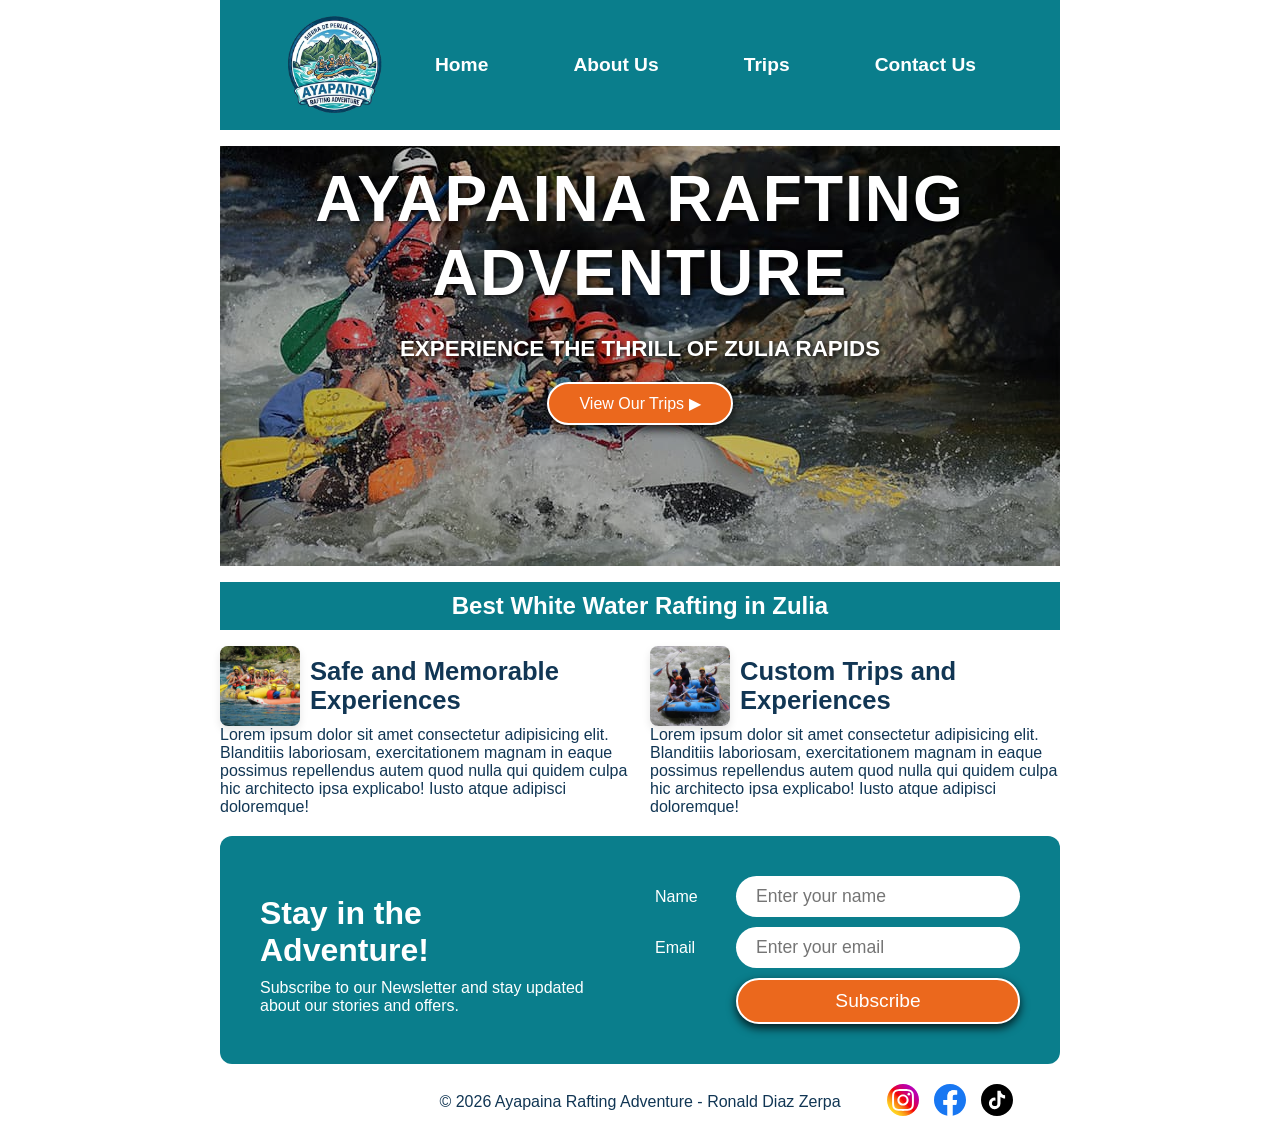
==== wwr/index.html @ 68ddf169 "W06 Learning Activities" ====
<!DOCTYPE html>
<html lang="en">

<head>
    <meta charset="UTF-8">
    <meta name="viewport" content="width=device-width, initial-scale=1.0">
    <meta name="description"
      content="Experience the thrill of white water rafting with Ayapaina Rafting Adventure. Sign up for our newsletter and book your next guided trip in Zulia. Adventure awaits!">
    <meta name="author" content="Ronald Diaz Zerpa">
    <title>Home | Ayapaina Rafting Adventure</title>
    <link rel="stylesheet" href="styles/rafting.css">
</head>

<body>
    <header>
        <img src="images/logo-small.webp" alt="Ayapaina Rafting Adventure logo">
        <nav>
            <ul>
                <li><a href="index.html">Home</a></li>
                <li><a href="about.html">About Us</a></li>
                <li><a href="trips.html">Trips</a></li>
                <li><a href="contact.html">Contact Us</a></li>
            </ul>
        </nav>
    </header>
    <main>
        <div class="hero">
            <img src="images/hero-index.jpg" alt="People rafting">
            <div class="hero-content">
                <h1 class="title-index">Ayapaina Rafting Adventure</h1>
                <p class="subtitle-index">Experience the thrill of Zulia Rapids</p>
                <a href="trips.html" class="cta-button">View Our Trips ▶</a>
            </div>
        </div>
        <section class="purpose-offers">
            <h2>Best White Water Rafting in Zulia</h2>
            <div class="offers">
                <div class="offers-container">
                    <div class="offers-title">
                        <img src="images/adventure-2.jpg"
                          alt="Group of people rafting on a mountain's river.">
                        <p>Safe and Memorable Experiences</p>
                    </div>
                    <p>Lorem ipsum dolor sit amet consectetur adipisicing elit. Blanditiis
                        laboriosam,
                        exercitationem magnam in eaque possimus repellendus autem quod nulla qui
                        quidem
                        culpa hic architecto ipsa explicabo! Iusto atque adipisci doloremque!
                    </p>
                </div>
                <div class="offers-container">
                    <div class="offers-title">
                        <img src="images/adventure-3.jpg"
                          alt="Group of people rafting on a mountain's river.">
                        <p>Custom Trips and Experiences</p>
                    </div>
                    <p>Lorem ipsum dolor sit amet consectetur adipisicing elit. Blanditiis
                        laboriosam,
                        exercitationem magnam in eaque possimus repellendus autem quod nulla qui
                        quidem
                        culpa hic architecto ipsa explicabo! Iusto atque adipisci doloremque!
                    </p>
                </div>
            </div>
        </section>
        <section class="newsletter">
            <div>
                <h2>Stay in the Adventure!</h2>
                <p>Subscribe to our Newsletter and stay updated about our stories and offers.</p>
            </div>
            <form class="newsletter-form">
                <label for="fname">Name</label>
                <input class="modern-input" type="text" id="fname" name="fname"
                  placeholder="Enter your name" required>
                <label for="email">Email</label>
                <input class="modern-input" type="email" id="email" name="email"
                  placeholder="Enter your email" required>
                <button type="submit" class="cta-button">Subscribe</button>
            </form>
        </section>
    </main>
    <footer class="footer">
        <p>&copy; 2026 Ayapaina Rafting Adventure - Ronald Diaz Zerpa</p>
        <nav class="socialmedia" aria-label="Social Media Links">
            <a href="https://instagram.com" target="_blank" aria-label="Visit our Instagram"><img
                  src="images/instagram.svg" alt="Instagram icon"></a>
            <a href="https://facebook.com" target="_blank" aria-label="Visit our Facebook"><img
                  src="images/facebook.svg" alt="Facebook icon"></a>
            <a href="https://tiktok.com" target="_blank" aria-label="Visit our TikTok"><img
                  src="images/tiktok-bw.svg" alt="TikTok icon"></a>
        </nav>
    </footer>
</body>

</html>
---- wwr/styles/rafting.css ----
:root {
    --primary-color: #0A7E8C;
    --secondary-color: #113654;
    --accent-color: #EB681D;
    --text-main: #113654;
    --text-light: #FFFFFF;
    --shadow: rgba(0, 0, 0, 0.1);
    --shadow-strong: rgba(0, 0, 0, 0.8);
    --heading-font: "Trebuchet MS", "Tahoma", sans-serif;
    --body-font: "Verdana", "Geneva", sans-serif;
}

*,
*::before,
*::after {
    margin: 0;
    padding: 0;
    box-sizing: border-box;
}

header,
main,
footer {
    width: 840px;
    margin: 0 auto;
}

header {
    background-color: var(--primary-color);
    color: var(--text-light);
    padding: 15px;
    align-items: center;
    display: grid;
    grid-template-columns: 200px 1fr;
}

header img {
    height: 100px;
    width: auto;
    justify-self: center;
}

nav ul {
    display: flex;
    list-style: none;
    gap: 16px;
}

nav li {
    flex: 1 1 auto;
}

nav ul li a {
    font-family: var(--heading-font);
    text-decoration: none;
    color: var(--text-light);
    font-weight: 800;
    font-size: 1.2rem;
}

nav ul li a:hover {
    color: var(--accent-color);
    transition: 0.3s;
}

body {
    font-family: var(--body-font);
    color: var(--text-main);
}

h1,
h2 {
    font-family: var(--heading-font);
    color: var(--text-main);
    font-weight: 800;
}

h1 {
    width: 100%;
    padding: 16px;
    text-align: center;
}

.hero h1 {
    width: 100%;
    color: var(--text-light);
}

.hero-content {
    position: absolute;
    top: 0;
    text-align: center;
    width: 100%;
}

.title-index,
.title-trips,
.subtitle-index,
.subtitle-trips {
    text-transform: uppercase;
    text-shadow: 2px 2px 4px var(--shadow-strong), 0 0 4px var(--shadow);
    font-family: var(--heading-font);
    color: var(--text-light);
}

.title-index {
    font-size: 4rem;
    letter-spacing: 2px;
}

.subtitle-index,
.subtitle-trips {
    font-size: 1.4rem;
    font-weight: 900;
}

.trips .hero-content {
    top: 180px;
}

.title-trips {
    font-size: 3rem;
}

.cta-button {
    display: inline-block;
    background-color: var(--accent-color);
    padding: 10px 30px;
    text-decoration: none;
    color: var(--text-light);
    border-radius: 24px;
    border: 2px solid var(--text-light);
    box-shadow: 0 4px 10px var(--shadow-strong);
    transition: 0.3s;
    margin: 10px;
}

.cta-button:hover {
    background-color: var(--primary-color);
    box-shadow: 0 4px 2px var(--shadow);
}

.hero .title-about {
    top: 0px;
    opacity: 0.7;
    background-color: var(--secondary-color);
}

.hero {
    position: relative;
    margin-top: 16px;
}

.hero img {
    display: block;
    width: 100%;
    height: auto;
    filter: brightness(75%);
}

.hero article {
    position: absolute;
    bottom: 20px;
    left: 20px;
    right: 20px;
    background-color: var(--accent-color);
    padding: 10px;
    border-radius: 8px;
    opacity: 0.92;
}

.hero p {
    padding: 0;
    margin: 10px;
}

.hero article img {
    width: 120px;
    height: auto;
    margin: 10px;
    float: right;
    border-radius: 8px;
}

h2 {
    margin-top: 16px;
    margin-bottom: 16px;
    padding: 10px;
    text-align: center;
    background-color: var(--primary-color);
    color: var(--text-light);
}

.history-container {
    display: grid;
    grid-template-columns: 1fr 200px 1fr;
    gap: 16px;
}

.history img {
    width: 200px;
    height: auto;
    place-self: center;
    border-radius: 8px;
    box-shadow: 0 4px 8px var(--shadow);
}

.adventures-container {
    display: grid;
    grid-template-columns: repeat(5, 1fr);
    gap: 16px;
}

.adventures img,
.cta-box img {
    width: 100%;
    height: auto;
    border-radius: 8px;
    box-shadow: 0 4px 8px var(--shadow);
}

.adventures figure {
    margin: 0;
    display: flex;
    flex-direction: column;
    align-items: center;
}

.adventures figcaption {
    font-family: var(--body-font);
    font-size: 0.8rem;
    text-align: center;
}

footer {
    margin: 20px auto;
    display: grid;
    grid-template-columns: 1fr auto 1fr;
    align-items: center;
}

footer p {
    grid-column: 2;
}

.socialmedia {
    grid-column: 3;
    display: flex;
    gap: 15px;
    justify-self: center;
}

.socialmedia a {
    text-decoration: none;
}

.socialmedia a img {
    width: 32px;
    height: auto;
}

.contact-info {
    text-align: center;
    margin: 16px 0;
    font-size: 0.9rem;
}

.contact-container {
    display: grid;
    grid-template-columns: 400px auto;
    padding-top: 12px;
}

.contact-form {
    margin: 0 40px;
    display: grid;
    grid-template-columns: 1fr 3fr;
    grid-template-rows: 1fr 1fr 2fr 1fr 2fr 1fr 1fr;
    align-items: center;
}

input,
textarea {
    padding: 2px;
    font-size: 1.1rem;
}

.purpose-container {
    grid-column: 1/3;
    border: none;
    display: grid;
    grid-template-columns: 1fr 3fr;
    align-self: stretch;
}

.purpose-title {
    place-self: center;
    float: left;
}

.contact-radio {
    display: grid;
    grid-template-columns: auto 1fr;
    column-gap: 10px;
    align-content: center;
}

.contact-container textarea {
    grid-column: 1/3;
    height: 95%;
}

.contact-container button {
    grid-column: 1/3;
    place-self: stretch;
    margin: 2px 0;
    background-color: var(--primary-color);
    color: var(--text-light);
    border: none;
    border-radius: 4px;
    box-shadow: 0 4px 8px var(--shadow);
}

.contact-container button:hover {
    background-color: var(--accent-color);
    cursor: pointer;
}

.subscribe-container {
    grid-column: 1/3;
    font-size: 0.85rem;
    margin: 2px;
}

.instructors-container {
    display: flex;
    font-size: 0.8rem;
    justify-content: space-evenly;
    text-align: center;
    margin: 20px auto;
    padding: 20px 0;
    border: 1px solid var(--shadow);
}

.instructors img {
    border-radius: 8px;
    box-shadow: 0 4px 8px var(--shadow);
}

.offers {
    display: grid;
    grid-template-columns: 1fr 1fr;
    gap: 20px;
}

.offers img {
    width: 80px;
    height: auto;
    border-radius: 8px;
    box-shadow: 0 4px 8px var(--shadow);
}

.offers-title {
    display: grid;
    grid-template-columns: auto auto;
    font-family: var(--heading-font);
    font-weight: 800;
    font-size: 1.6rem;
    align-items: center;
    gap: 10px;
}

.newsletter {
    display: grid;
    grid-template-columns: 1fr 1fr;
    gap: 30px;
    align-items: center;
    background-color: var(--primary-color);
    padding: 40px;
    border-radius: 12px;
    margin-top: 20px;
    color: var(--text-light);
}

.newsletter h2 {
    margin: 0;
    width: 50%;
    font-size: 2rem;
    text-align: left;
    padding: 10px 0;
}

.input-group {
    display: grid;
    grid-template-columns: 1fr 4fr;
    padding: 6px 0;
}

.modern-input {
    border-radius: 24px;
    padding: 10px 20px;
    border: none;
}

.newsletter .cta-button {
    grid-column: 2/3;
    width: 100%;
    margin: 0;
    cursor: pointer;
    font-size: 1.2rem;
}

.newsletter-form {
    display: grid;
    grid-template-columns: 1fr 4fr;
    gap: 10px;
    align-items: center;
}

.trips-grid {
    display: grid;
    grid-template-columns: repeat(3, 1fr);
    gap: 20px;
    margin: 20px 0;
}

.trip-card {
    border-radius: 8px;
    box-shadow: 0 4px 8px var(--shadow);
    text-align: center;
    padding: 10px;
}

.trip-card img {
    width: 100%;
    height: auto;
    border-radius: 8px;
}

.trip-card h3 {
    margin: 15px 0;
    color: var(--secondary-color);
}

.trips-table {
    width: 100%;
    border-collapse: collapse;
    margin: 20px 0;
}

.trips-table th,
.trips-table td {
    padding: 12px;
    border: 1px solid var(--shadow);
    text-align: left;
}

.trips-table thead {
    background-color: var(--secondary-color);
    color: var(--text-light);
}

.cta-box {
    display: grid;
    grid-template-columns: auto auto;
    gap: 20px;
}

.cta-text {
    display: grid;
    grid-template-rows: auto auto;
    align-items: center;
    text-align: center;
}

.cta-text .cta-button {
    place-self: center;
}
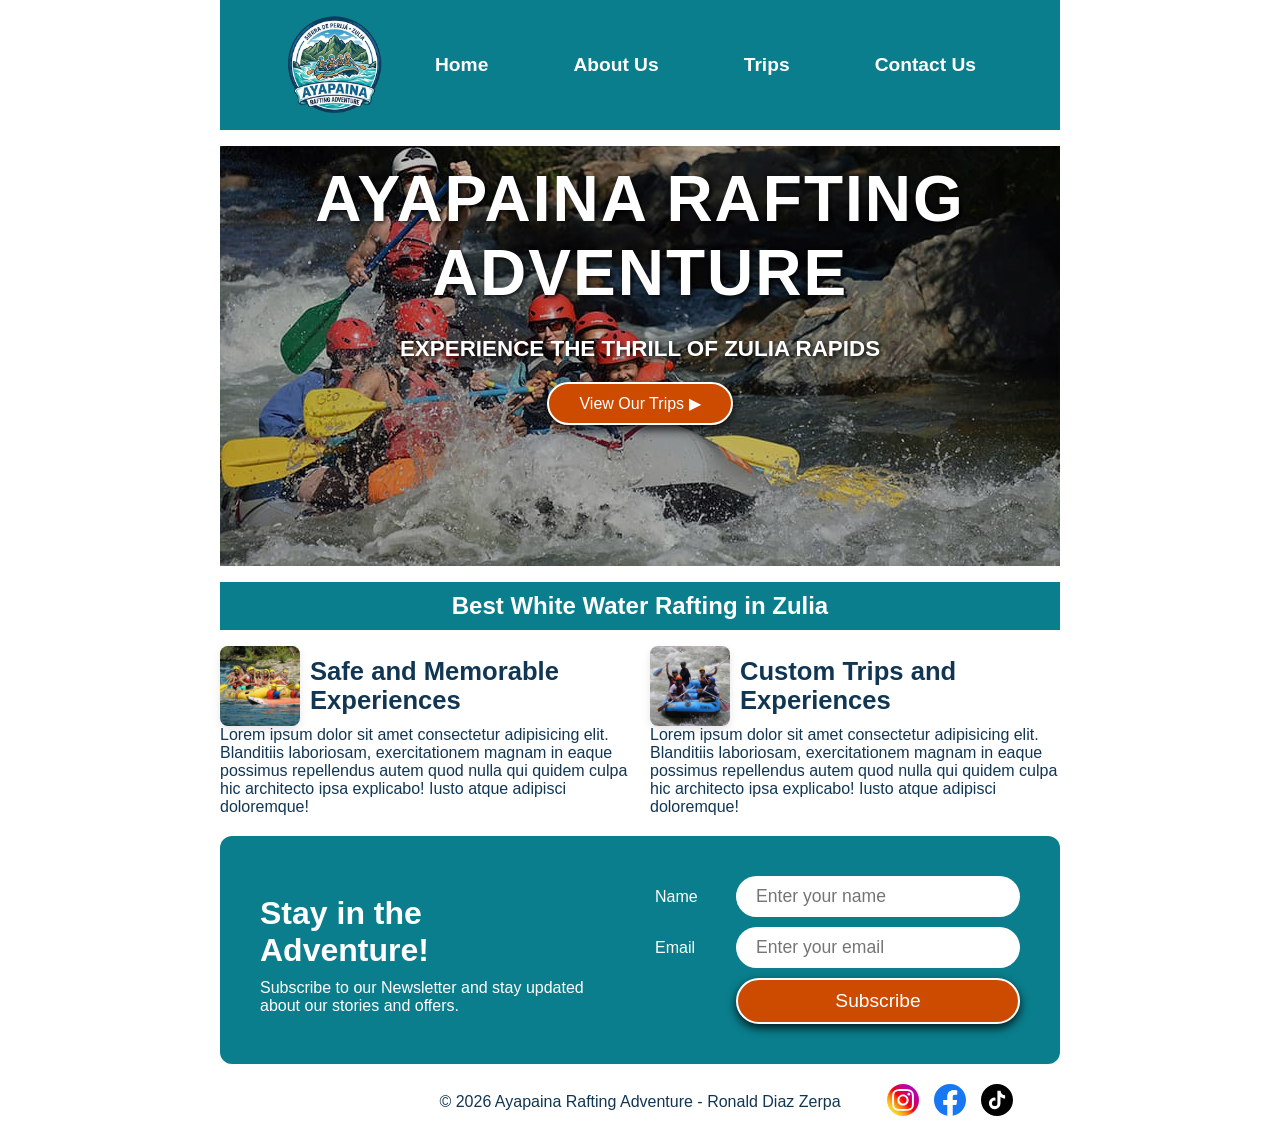
==== commit 8cdeddd0: "W06 Learning Activities" ====
--- a/wwr/index.html
+++ b/wwr/index.html
@@ -1,8 +1,8 @@
-<!DOCTYPE html>
-<html lang="en">
+<!doctype html>
+<html lang="en-US">
 
 <head>
-    <meta charset="UTF-8">
+    <meta charset="utf-8">
     <meta name="viewport" content="width=device-width, initial-scale=1.0">
     <meta name="description"
       content="Experience the thrill of white water rafting with Ayapaina Rafting Adventure. Sign up for our newsletter and book your next guided trip in Zulia. Adventure awaits!">
@@ -33,11 +33,11 @@
             </div>
         </div>
         <section class="purpose-offers">
-            <h2>Best White Water Rafting in Zulia</h2>
+            <h2 class="title-section">Best White Water Rafting in Zulia</h2>
             <div class="offers">
                 <div class="offers-container">
                     <div class="offers-title">
-                        <img src="images/adventure-2.jpg"
+                        <img src="images/guided-tours.jpg"
                           alt="Group of people rafting on a mountain's river.">
                         <p>Safe and Memorable Experiences</p>
                     </div>
@@ -50,8 +50,7 @@
                 </div>
                 <div class="offers-container">
                     <div class="offers-title">
-                        <img src="images/adventure-3.jpg"
-                          alt="Group of people rafting on a mountain's river.">
+                        <img src="images/toromo-rapids-rafting.jpg" alt="Rafting on Toromo Rapids.">
                         <p>Custom Trips and Experiences</p>
                     </div>
                     <p>Lorem ipsum dolor sit amet consectetur adipisicing elit. Blanditiis
--- a/wwr/styles/rafting.css
+++ b/wwr/styles/rafting.css
@@ -1,7 +1,7 @@
 :root {
     --primary-color: #0A7E8C;
     --secondary-color: #113654;
-    --accent-color: #EB681D;
+    --accent-color: #CC4B00;
     --text-main: #113654;
     --text-light: #FFFFFF;
     --shadow: rgba(0, 0, 0, 0.1);
@@ -56,11 +56,12 @@
     color: var(--text-light);
     font-weight: 800;
     font-size: 1.2rem;
+    transition: 0.3s;
 }
 
 nav ul li a:hover {
     color: var(--accent-color);
-    transition: 0.3s;
+
 }
 
 body {
@@ -76,7 +77,6 @@
 }
 
 h1 {
-    width: 100%;
     padding: 16px;
     text-align: center;
 }
@@ -99,7 +99,6 @@
 .subtitle-trips {
     text-transform: uppercase;
     text-shadow: 2px 2px 4px var(--shadow-strong), 0 0 4px var(--shadow);
-    font-family: var(--heading-font);
     color: var(--text-light);
 }
 
@@ -112,6 +111,7 @@
 .subtitle-trips {
     font-size: 1.4rem;
     font-weight: 900;
+    font-family: var(--heading-font);
 }
 
 .trips .hero-content {
@@ -141,7 +141,6 @@
 }
 
 .hero .title-about {
-    top: 0px;
     opacity: 0.7;
     background-color: var(--secondary-color);
 }
@@ -166,12 +165,18 @@
     background-color: var(--accent-color);
     padding: 10px;
     border-radius: 8px;
-    opacity: 0.92;
+
+}
+
+.hidden {
+    height: 1px;
+    overflow: hidden;
 }
 
 .hero p {
     padding: 0;
     margin: 10px;
+    color: var(--text-light);
 }
 
 .hero article img {
@@ -180,9 +185,10 @@
     margin: 10px;
     float: right;
     border-radius: 8px;
-}
-
-h2 {
+    filter: none;
+}
+
+.title-section {
     margin-top: 16px;
     margin-bottom: 16px;
     padding: 10px;
@@ -275,8 +281,9 @@
     margin: 0 40px;
     display: grid;
     grid-template-columns: 1fr 3fr;
-    grid-template-rows: 1fr 1fr 2fr 1fr 2fr 1fr 1fr;
-    align-items: center;
+    grid-template-rows: 1fr 1fr 2fr auto 2fr auto 1fr;
+    align-items: center;
+    text-align: left;
 }
 
 input,
@@ -312,12 +319,8 @@
 
 .contact-container button {
     grid-column: 1/3;
-    place-self: stretch;
     margin: 2px 0;
-    background-color: var(--primary-color);
-    color: var(--text-light);
     border: none;
-    border-radius: 4px;
     box-shadow: 0 4px 8px var(--shadow);
 }
 
@@ -383,10 +386,9 @@
 }
 
 .newsletter h2 {
-    margin: 0;
+    color: var(--text-light);
     width: 50%;
     font-size: 2rem;
-    text-align: left;
     padding: 10px 0;
 }
 
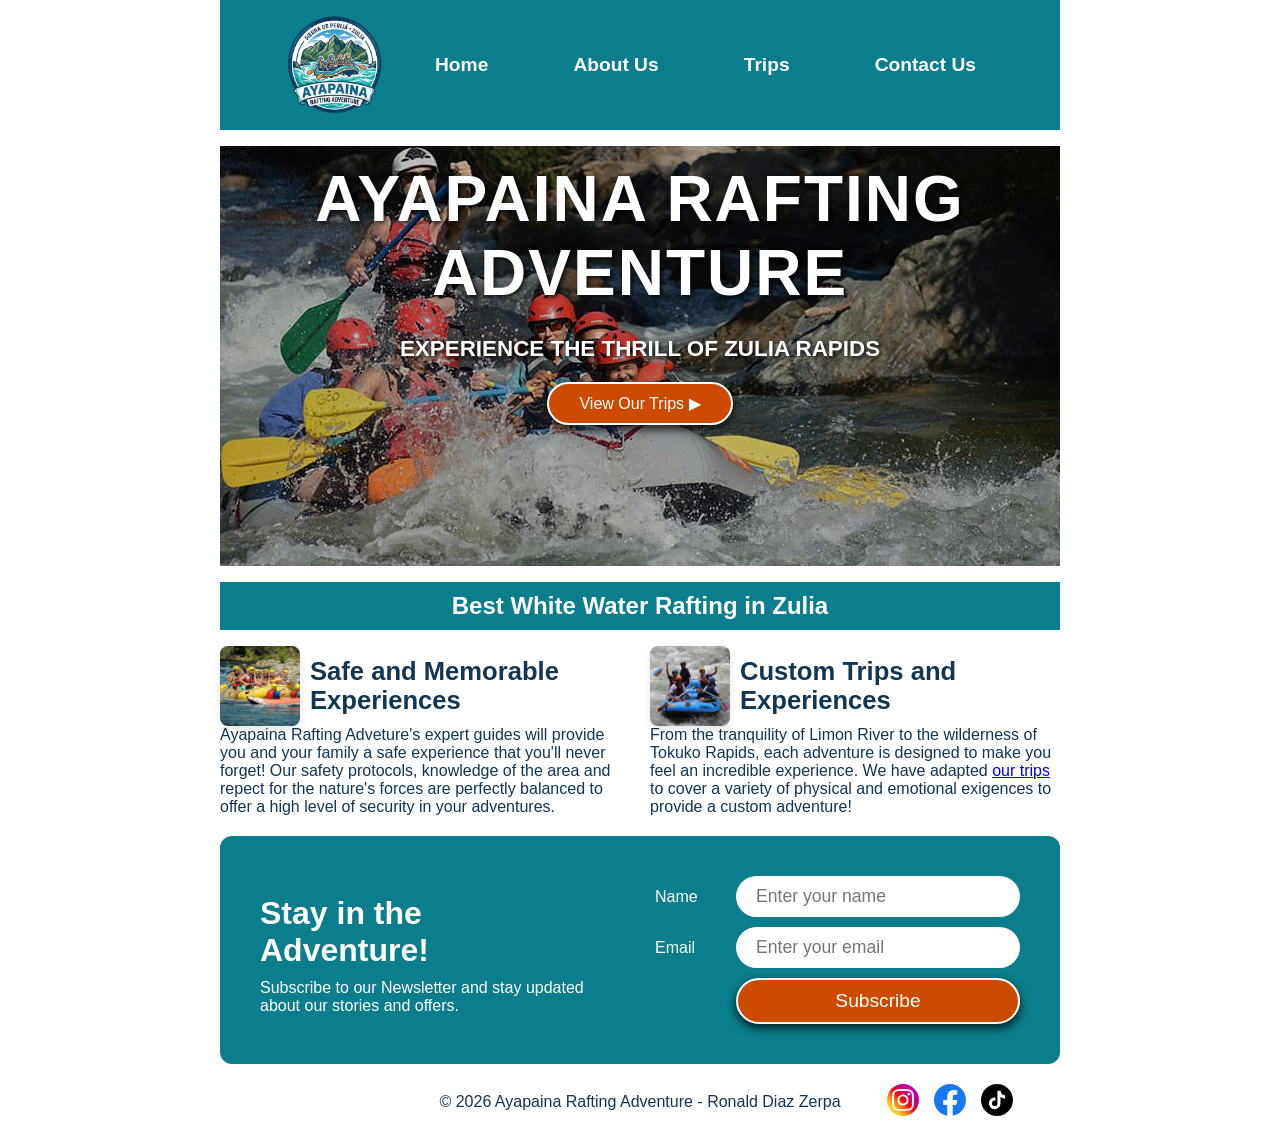
==== commit 1faa6f05: "W06 Learning Activities" ====
--- a/wwr/index.html
+++ b/wwr/index.html
@@ -41,11 +41,11 @@
                           alt="Group of people rafting on a mountain's river.">
                         <p>Safe and Memorable Experiences</p>
                     </div>
-                    <p>Lorem ipsum dolor sit amet consectetur adipisicing elit. Blanditiis
-                        laboriosam,
-                        exercitationem magnam in eaque possimus repellendus autem quod nulla qui
-                        quidem
-                        culpa hic architecto ipsa explicabo! Iusto atque adipisci doloremque!
+                    <p>Ayapaina Rafting Adveture's expert guides will provide you and your family a
+                        safe experience that you'll never forget!
+                        Our safety protocols, knowledge of the area and repect for the nature's
+                        forces are perfectly balanced to offer a high level of security in your
+                        adventures.
                     </p>
                 </div>
                 <div class="offers-container">
@@ -53,11 +53,10 @@
                         <img src="images/toromo-rapids-rafting.jpg" alt="Rafting on Toromo Rapids.">
                         <p>Custom Trips and Experiences</p>
                     </div>
-                    <p>Lorem ipsum dolor sit amet consectetur adipisicing elit. Blanditiis
-                        laboriosam,
-                        exercitationem magnam in eaque possimus repellendus autem quod nulla qui
-                        quidem
-                        culpa hic architecto ipsa explicabo! Iusto atque adipisci doloremque!
+                    <p>From the tranquility of Limon River to the wilderness of Tokuko Rapids, each
+                        adventure is designed to make you feel an incredible experience. We have
+                        adapted <a href="trips.html">our trips</a> to cover a variety of physical
+                        and emotional exigences to provide a custom adventure!
                     </p>
                 </div>
             </div>
--- a/wwr/styles/rafting.css
+++ b/wwr/styles/rafting.css
@@ -169,7 +169,8 @@
 }
 
 .hidden {
-    height: 1px;
+    height: 0px;
+    color: var(--text-light);
     overflow: hidden;
 }
 
